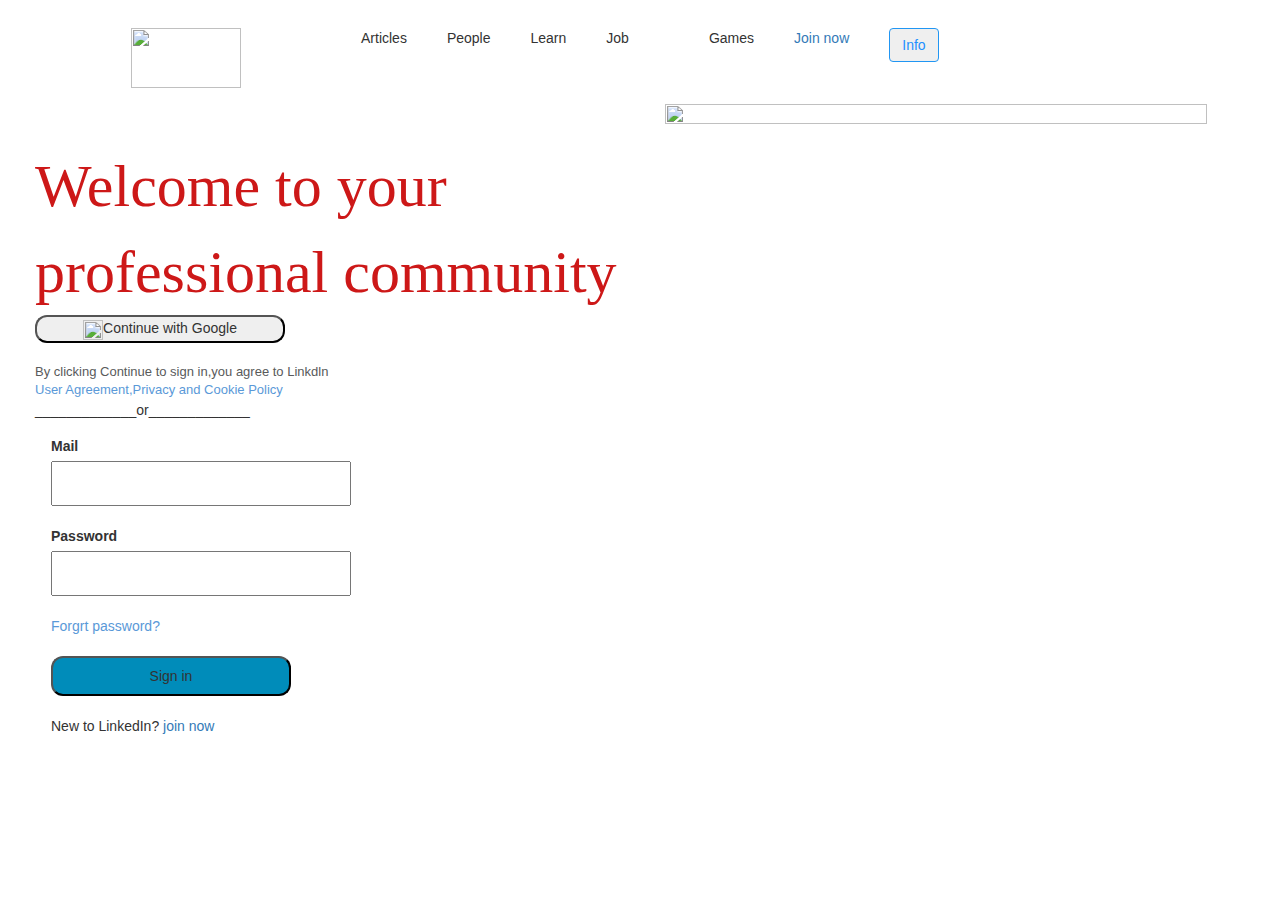
==== index.html @ 5d6612c6 "Add files via upload" ====
<!DOCTYPE html>
<html lang="en">

<head>
  <meta charset="UTF-8">
  <meta name="viewport" content="width=device-width, initial-scale=1.0">
  <title>Document</title>
  <link href="https://fonts.googleapis.com/css2?family=Nunito+Sans:wght@600;900&display=swap" rel="stylesheet">
  <link rel="stylesheet" href="https://maxcdn.bootstrapcdn.com/bootstrap/3.4.1/css/bootstrap.min.css">
  <script src="https://kit.fontawesome.com/4b9ba14b0f.js" crossorigin="anonymous"></script>
  <script src='https://kit.fontawesome.com/a076d05399.js' crossorigin='anonymous'></script>
  <!--Get your own code at fontawesome.com-->
  <link rel="stylesheet" href="style.css">

</head>

<body>
  <div class="container">
    <ul id="navbar1">

 <li></li> <li></li><li></li><li></li><li></li<li></li> <li></li><li></li> <li></li><li></li><li></li><li></li>
      <i class='fas fa-building'></i>
      <li></li>
      <li></li>
      <i class="fa fa-group"></i>
      <li></li>
      <li></li>
      <i class="fa fa-mortar-board"></i>
      <li></li>
      <li></li>
     <i class="fa fa-universal-access"></i>
      <li></li>
      <li></li>
     <i class="fa fa-soccer-ball-o"></i>
    </ul>
  </div>
  <div class="container">
    <ul id="navbar">
      <br><br><br><br><br><br><br><br><br><br><br><br>
      <li>
        <img src="C:\Users\mathi\OneDrive\Documents\intership\linkdin\linkdin\linkdil images\link2.png" width="110px" height="60px"></a>
      </li>
      <li></li> <li></li><li>Articles</li>
      <li>People</li>
    <li>Learn</li>
      <li>Job</li><li>
     <li>Games</li>
      <a href="https://www.linkedin.com/login?fromSignIn=true&trk=guest_homepage-basic_nav-header-signin"><li>Join now</li></a>
      <li><button class="btn info">Info</button></li>
</ul>
  </div>
  <br>
  <br>
  <div style=" margin-left:20px;">
    <div class="col-xs-6"> <br>
      <br>
      <div class="colh" style="font-size:60px;">Welcome to your</div>
      <div class="col" style="font-size:60px;"> professional community</div>
      <div><button class="gog" type="button" align="center"> <img
            src="linkdin/linkdil images/google.jpeg"
            width="20px" height="20px">Continue with Google</button>
      </div><br>  
      <div class="col2" style="font-size:13px;">By clicking Continue to sign in,you agree to Linkdln</div>
      <div class="col1" style="font-size:13px;"> User Agreement,Privacy and Cookie Policy</div>
      <div>_____________or_____________</div>
      <div class="container">
        <label for="uname"><b>Mail</b></label><br>
        <input type="text"  name="uname" required style="width:300px; height:45px;" >
        <br><br>
        <label for="psw"><b>Password</b></label><br>
        <input type="password"  name="uname" required style="width:300px; height:45px;" ><br><br>
        <div class="col3"> Forgrt password?</div><br>
       <button class="button button2" >Sign in</button><br><br>
<p align="'center">New to LinkedIn? 
  <a href="user.html" style="join">join now</a>
  </p>
      </div>
    </div>
    <div class="col-xs-6">
      <img src="C:\Users\mathi\OneDrive\Desktop\Documents\Pictures\Screenshots\man.png" width="95%" height="100%" ;>
    </div>
    <br>
 </div>
</body>
</html>
---- style.css ----
body {
    background-color: white;
  }
 #navbar {
    display: flex;
    position: absolute;
    top: 8px;
  }
 #navbar li {
    list-style: none;
    padding: 20px;
    position: relative;
  }
 #navbar1 {
    display: flex;
    position: absolute;
    top: 12px;
  }
#navbar1 li {
    list-style: none;
    
    padding: 19px;
    position: relative;
  }
.col2 {
    color: rgb(89, 90, 91);
  }
.col1 {
    color: rgb(90, 153, 216);
  }
.container {
    padding: 16px;
  }
 .img {
    -webkit-transform: scaleX(-1);
    transform: scaleX(-1);
  }
.button2 {
    background-color: #008CBA;
    border-radius: 12px;
    width: 240px;
    height:40px;
  }
 .col {
    color: rgb(205, 24, 24);
    font-family: "Helvetica Neue, Helvetica, Arial, sans-serif";
  }
.colh {
    color: rgb(205, 24, 24);
    font-family: "Helvetica Neue, Helvetica, Arial, sans-serif";
  }
.col3 {
    color: rgb(90, 153, 216);
  }
.info {
    border-color: #2196F3;
    color: dodgerblue;
  }
.gog {
    border-radius: 12px;
    width: 250px;
    align-items: center;
    justify-content: center;
  }
  .join{
    color: rgb(90, 153, 216);
  }
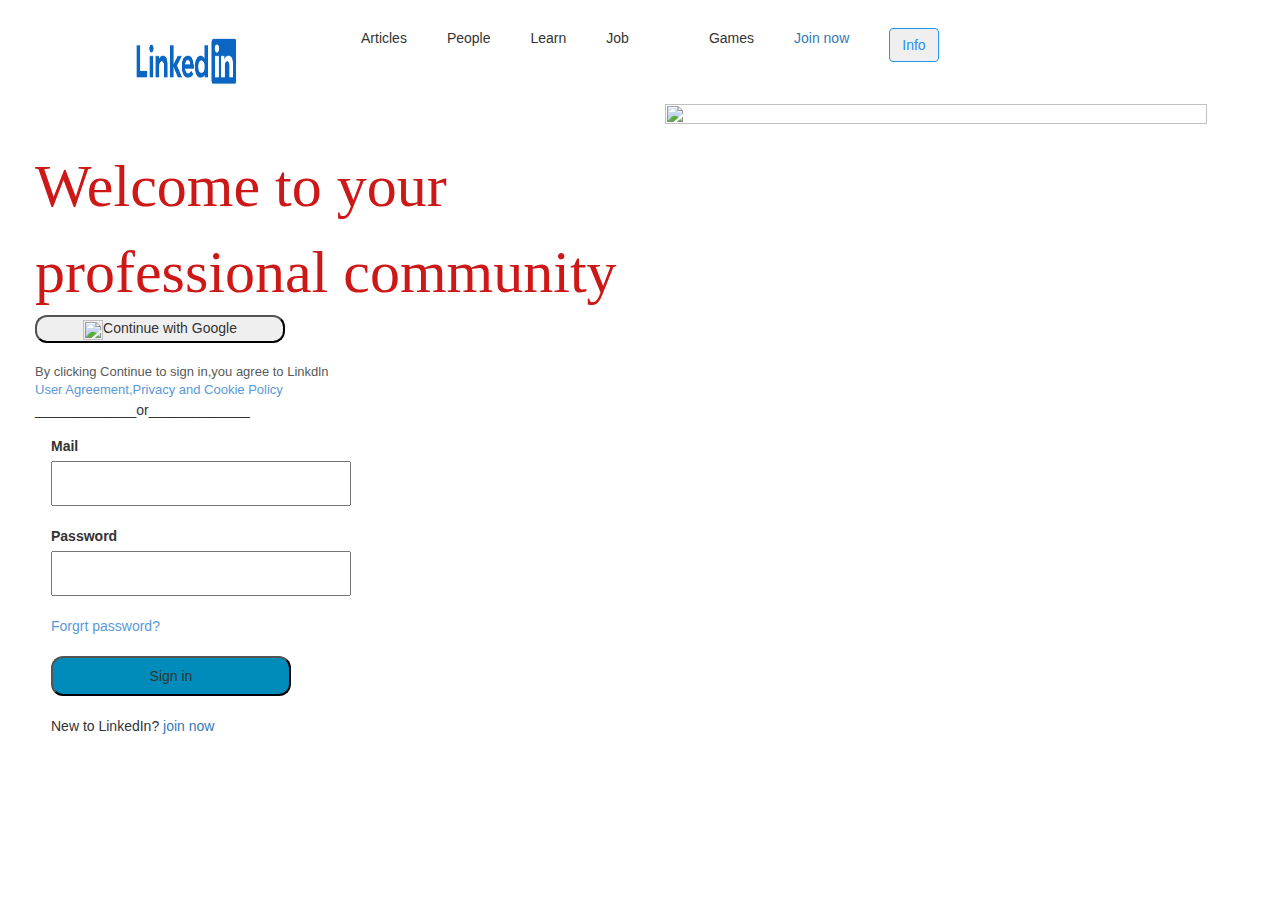
==== commit f472def8: "Update index.html" ====
--- a/index.html
+++ b/index.html
@@ -38,7 +38,7 @@
     <ul id="navbar">
       <br><br><br><br><br><br><br><br><br><br><br><br>
       <li>
-        <img src="C:\Users\mathi\OneDrive\Documents\intership\linkdin\linkdin\linkdil images\link2.png" width="110px" height="60px"></a>
+        <img src="link2.png" width="110px" height="60px"></a>
       </li>
       <li></li> <li></li><li>Articles</li>
       <li>People</li>
